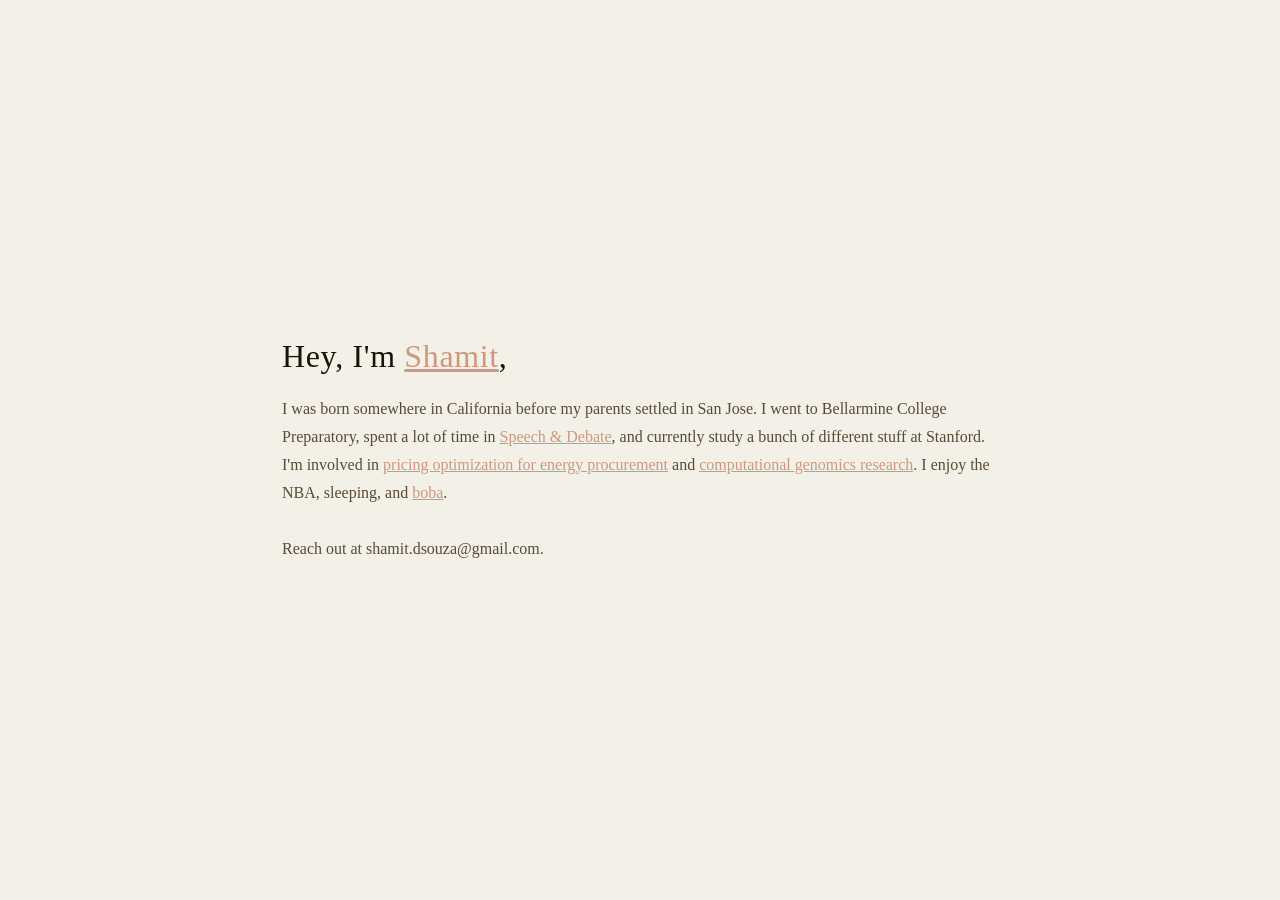
==== index.html @ 78cc8c73 "initial website" ====
<!DOCTYPE html>
<html lang="en">
<head>
  <meta charset="UTF-8">
  <meta name="viewport" content="width=device-width, initial-scale=1.0">
  <title>Shamit D'Souza</title>
  <link rel="stylesheet" href="style.css">
</head>
<body>
  <main>
    <h1>Hey, I'm <a href="https://urbandictionary.store/mug/shamit-d-souza-17506483">Shamit</a>,</h1>
    <p class="bio">
      I was born somewhere in California before my parents settled in San Jose. 
      I went to Bellarmine College Preparatory, spent a lot of time in <a href="https://www.bcp.org/p/~board/bellarmine-college-preparatory-news/post/bellarmine-speech-debate-wins-fourth-consecutive-state-title-and-fifth-consecutive-national-title">Speech & Debate</a>,
      and currently study a bunch of different stuff at Stanford. I'm involved in <a href="https://en.wikipedia.org/wiki/California_Independent_System_Operator">pricing optimization for energy procurement</a> and <a href="https://jarosz.stanford.edu/research/">computational genomics research</a>.  I enjoy the NBA, sleeping, and <a href="https://www.teaqueria.com/">boba</a>.<br><br>
      Reach out at shamit.dsouza@gmail.com.
    </p>
  </main>
</body>
</html>
---- style.css ----
*, *::before, *::after {
  box-sizing: border-box;
  margin: 0;
  padding: 0;
}

body {
  background-color: #f2f0e7;
  color: #2c2417;
  font-family: Palatino Linotype, 'Times New Roman', serif;
  min-height: 100vh;
  display: flex;
  align-items: center;
  justify-content: center;
}

main {
  max-width: 780px;
  padding: 2rem;
  text-align: left;
}

h1 {
  font-size: 2rem;
  font-weight: normal;
  letter-spacing: 0.02em;
  margin-bottom: 1.25rem;
  color: #1a1208;
}

.bio {
  font-size: 1rem;
  line-height: 1.75;
  color: #5a4a35;
}

a {
    color: #CF987E;
  }
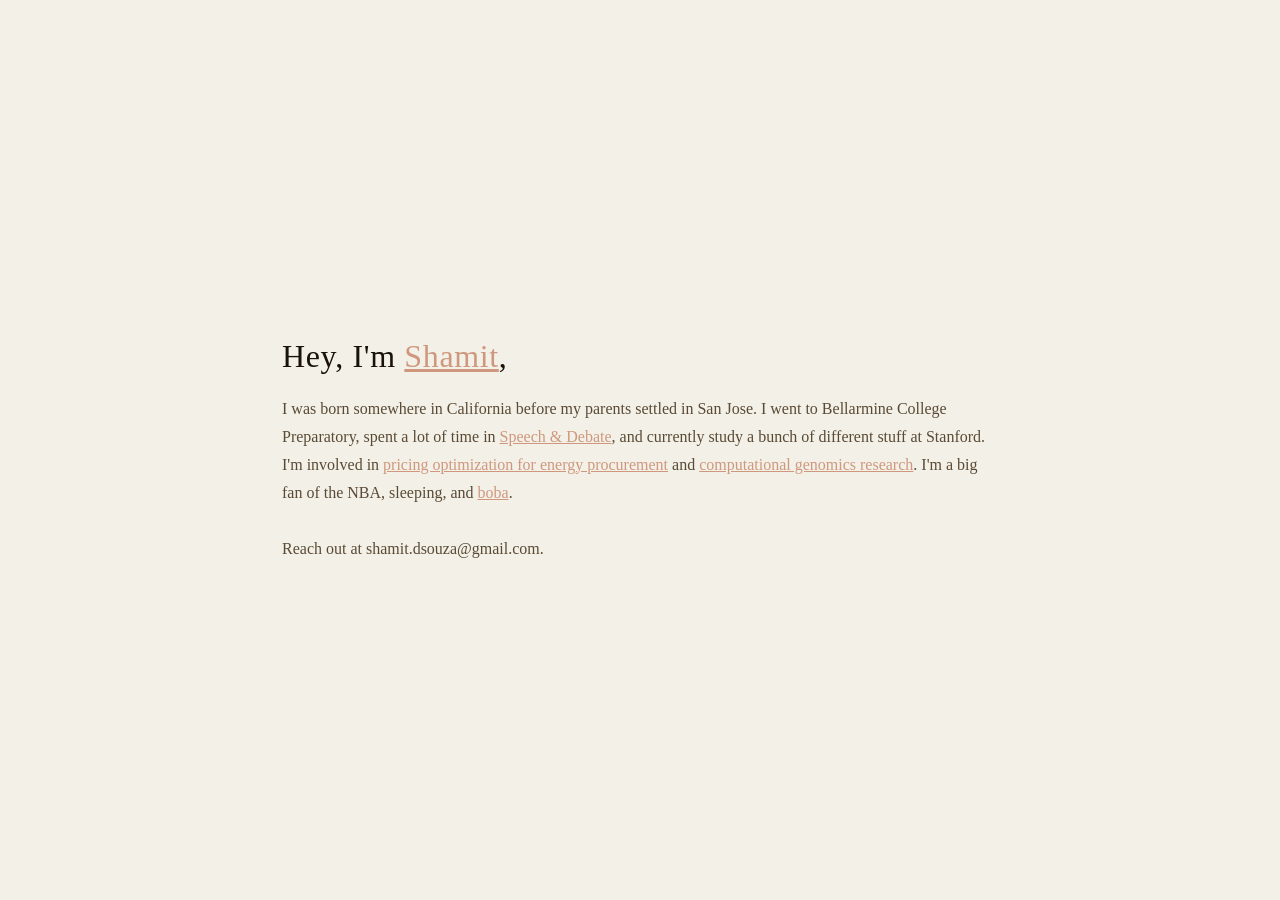
==== commit 0f2c6722: "slight tweaks to phrasing" ====
--- a/index.html
+++ b/index.html
@@ -12,7 +12,8 @@
     <p class="bio">
       I was born somewhere in California before my parents settled in San Jose. 
       I went to Bellarmine College Preparatory, spent a lot of time in <a href="https://www.bcp.org/p/~board/bellarmine-college-preparatory-news/post/bellarmine-speech-debate-wins-fourth-consecutive-state-title-and-fifth-consecutive-national-title">Speech & Debate</a>,
-      and currently study a bunch of different stuff at Stanford. I'm involved in <a href="https://en.wikipedia.org/wiki/California_Independent_System_Operator">pricing optimization for energy procurement</a> and <a href="https://jarosz.stanford.edu/research/">computational genomics research</a>.  I enjoy the NBA, sleeping, and <a href="https://www.teaqueria.com/">boba</a>.<br><br>
+      and currently study a bunch of different stuff at Stanford. I'm involved in <a href="https://en.wikipedia.org/wiki/California_Independent_System_Operator">pricing optimization for energy procurement</a> and <a href="https://jarosz.stanford.edu/research/">computational genomics research</a>.
+      I'm a big fan of the NBA, sleeping, and <a href="https://www.teaqueria.com/">boba</a>.<br><br>
       Reach out at shamit.dsouza@gmail.com.
     </p>
   </main>
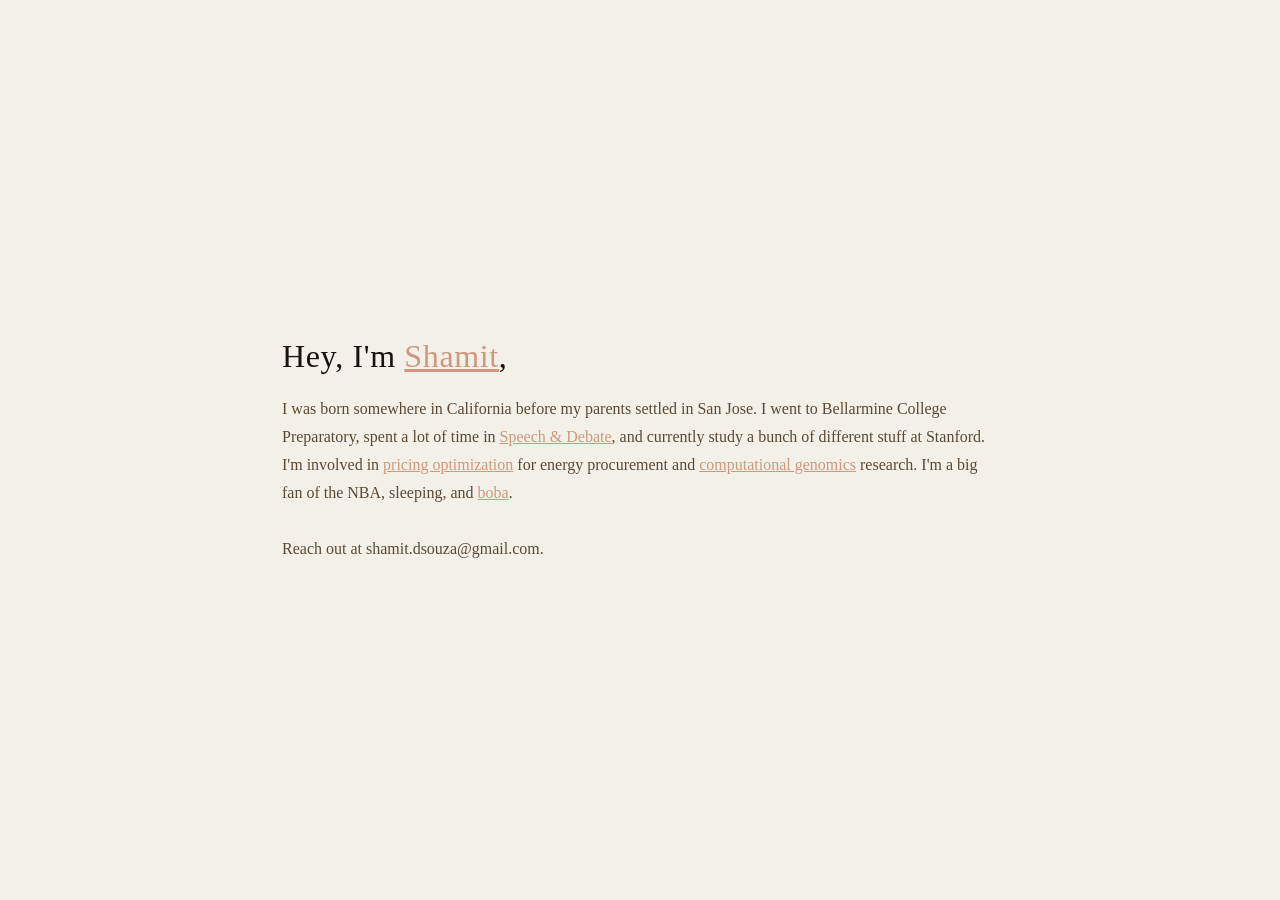
==== commit 68e805b2: "more tweaks" ====
--- a/index.html
+++ b/index.html
@@ -12,7 +12,7 @@
     <p class="bio">
       I was born somewhere in California before my parents settled in San Jose. 
       I went to Bellarmine College Preparatory, spent a lot of time in <a href="https://www.bcp.org/p/~board/bellarmine-college-preparatory-news/post/bellarmine-speech-debate-wins-fourth-consecutive-state-title-and-fifth-consecutive-national-title">Speech & Debate</a>,
-      and currently study a bunch of different stuff at Stanford. I'm involved in <a href="https://en.wikipedia.org/wiki/California_Independent_System_Operator">pricing optimization for energy procurement</a> and <a href="https://jarosz.stanford.edu/research/">computational genomics research</a>.
+      and currently study a bunch of different stuff at Stanford. I'm involved in <a href="https://en.wikipedia.org/wiki/California_Independent_System_Operator">pricing optimization</a> for energy procurement and <a href="https://jarosz.stanford.edu/research/">computational genomics</a> research.
       I'm a big fan of the NBA, sleeping, and <a href="https://www.teaqueria.com/">boba</a>.<br><br>
       Reach out at shamit.dsouza@gmail.com.
     </p>
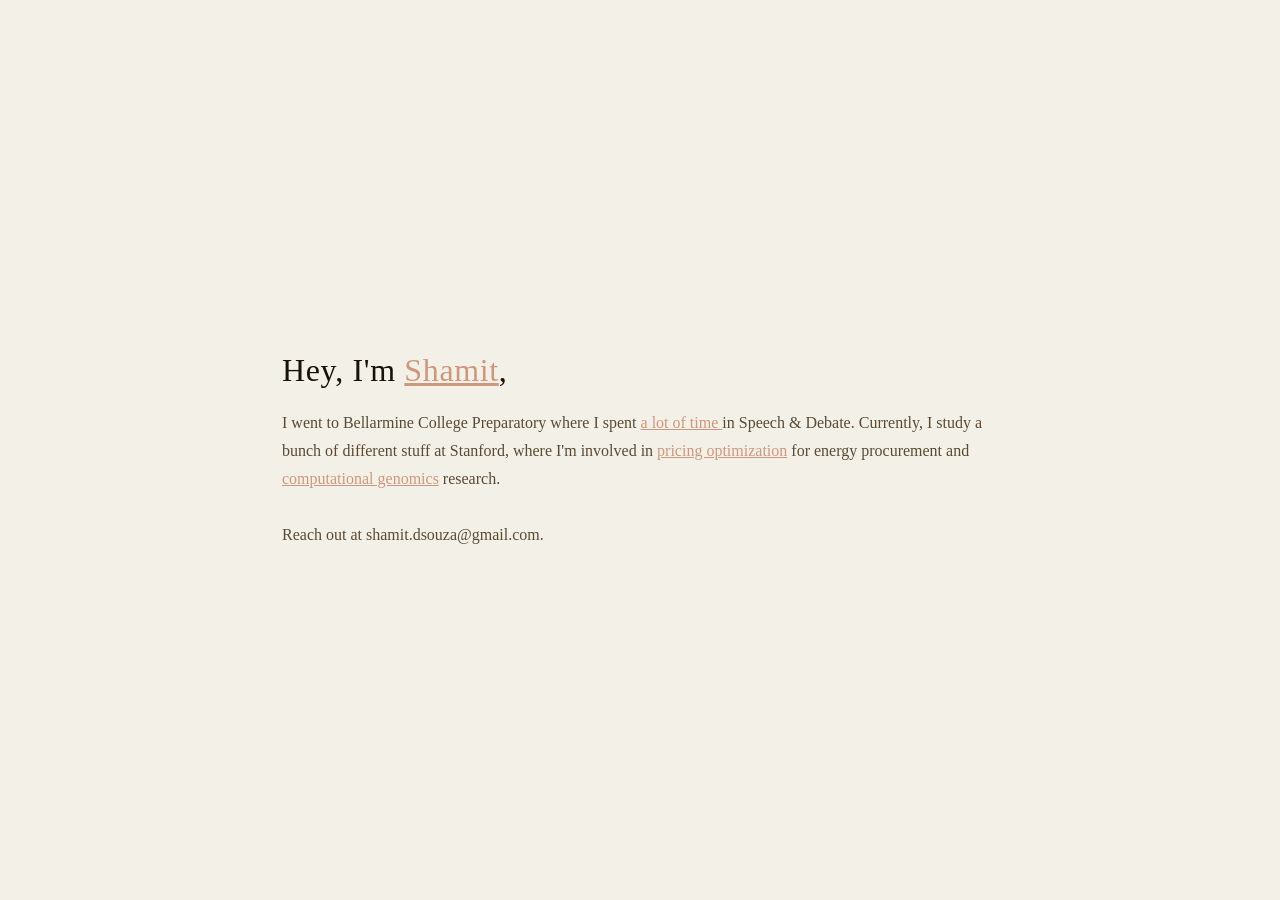
==== commit 974716d1: "phrasing tweaks" ====
--- a/index.html
+++ b/index.html
@@ -10,12 +10,14 @@
   <main>
     <h1>Hey, I'm <a href="https://urbandictionary.store/mug/shamit-d-souza-17506483">Shamit</a>,</h1>
     <p class="bio">
-      I was born somewhere in California before my parents settled in San Jose. 
-      I went to Bellarmine College Preparatory, spent a lot of time in <a href="https://www.bcp.org/p/~board/bellarmine-college-preparatory-news/post/bellarmine-speech-debate-wins-fourth-consecutive-state-title-and-fifth-consecutive-national-title">Speech & Debate</a>,
-      and currently study a bunch of different stuff at Stanford. I'm involved in <a href="https://en.wikipedia.org/wiki/California_Independent_System_Operator">pricing optimization</a> for energy procurement and <a href="https://jarosz.stanford.edu/research/">computational genomics</a> research.
-      I'm a big fan of the NBA, sleeping, and <a href="https://www.teaqueria.com/">boba</a>.<br><br>
+      I went to Bellarmine College Preparatory where I spent <a href="https://www.bcp.org/p/~board/bellarmine-college-preparatory-news/post/bellarmine-speech-debate-wins-fourth-consecutive-state-title-and-fifth-consecutive-national-title"> a lot of time </a>in Speech & Debate.
+      Currently, I study a bunch of different stuff at Stanford, where I'm involved in <a href="https://en.wikipedia.org/wiki/California_Independent_System_Operator">pricing optimization</a> for energy procurement and <a href="https://jarosz.stanford.edu/research/">computational genomics</a> research.
+      <br><br>
       Reach out at shamit.dsouza@gmail.com.
     </p>
   </main>
 </body>
+<nav>
+    <a href="projects.html">Projects</a>
+  </nav>
 </html>
--- a/style.css
+++ b/style.css
@@ -36,4 +36,17 @@
 
 a {
     color: #CF987E;
+  }
+
+ nav {
+    position: fixed;
+    top: 1.5rem;
+    right: 2rem;
+  } 
+  
+  nav a {
+    font-family: Palatino Linotype, serif;
+    font-size: 1rem;
+    color: #f2f0e7;
+    text-decoration: none;
   }
